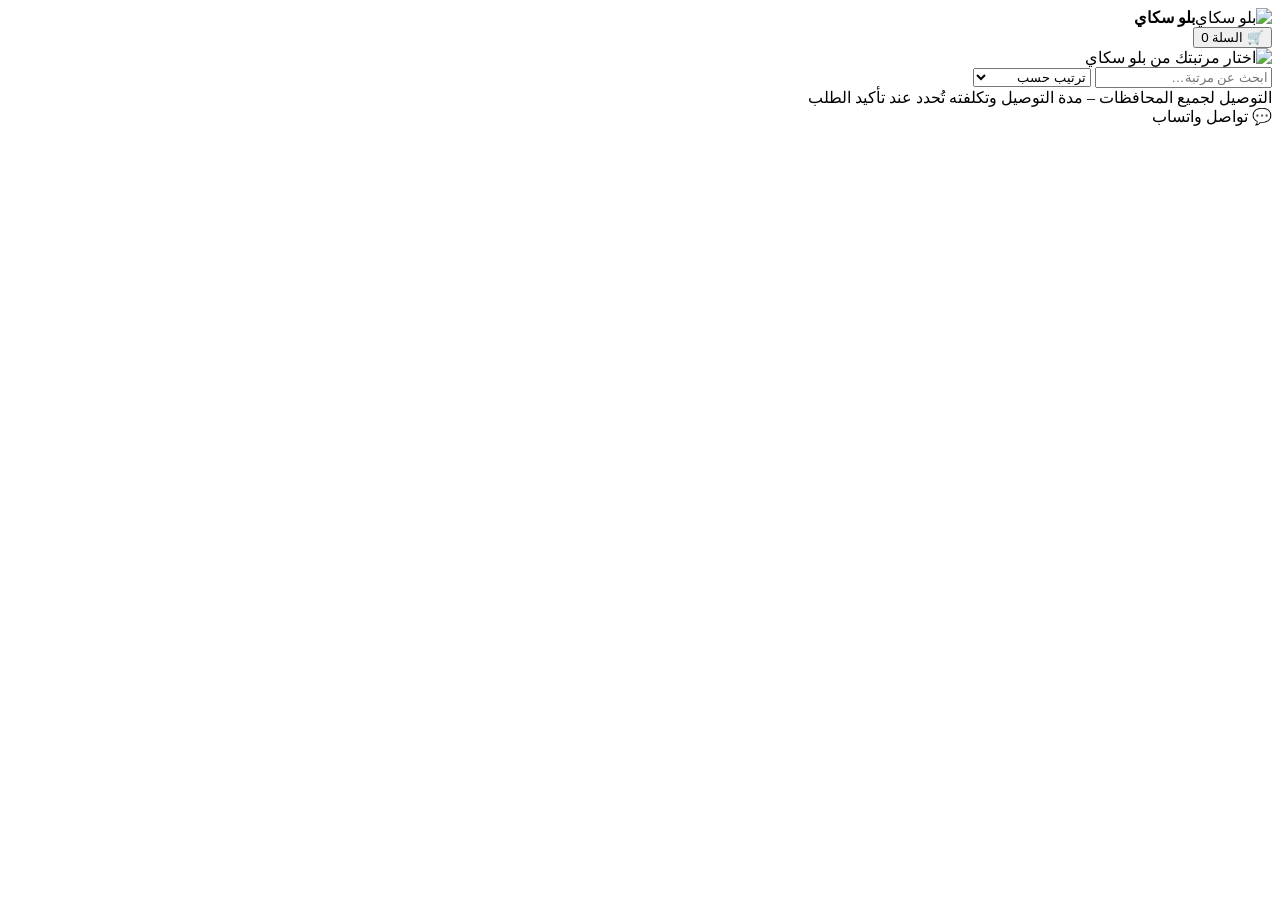
==== index.html @ d9aef5c2 "Add files via upload" ====
<!doctype html>
<html lang="ar" dir="rtl">
<head>
<meta charset="utf-8"><meta name="viewport" content="width=device-width,initial-scale=1,viewport-fit=cover">
<title>بلو سكاي – مراتب العمر الطويل</title>
<meta name="description" content="مراتب بلو سكاي: أجود الخامات وأسعار لا تقبل المنافسة. اختر المرتبة والمقاس واطلبها الآن.">
<meta property="og:title" content="بلو سكاي – مراتب العمر الطويل"><meta property="og:description" content="أجود الخامات وأسعار لا تقبل المنافسة"><meta property="og:image" content="assets/og.png">
<meta name="theme-color" content="#0A2A66"><link rel="manifest" href="manifest.webmanifest">
<link rel="icon" href="assets/icon-192.png"><link rel="apple-touch-icon" href="assets/icon-192.png">
<link rel="preconnect" href="https://fonts.googleapis.com"><link rel="preconnect" href="https://fonts.gstatic.com" crossorigin>
<link href="https://fonts.googleapis.com/css2?family=Tajawal:wght@400;500;700;800&display=swap" rel="stylesheet">
<link rel="stylesheet" href="css/style.css">
</head>
<body>
<header class="top"><div class="brand"><img src="assets/logo.png" alt="بلو سكاي"><b>بلو سكاي</b></div>
<button id="cartBtn" class="cartbtn" aria-label="السلة">🛒 السلة <span id="badge">0</span></button></header>
<img class="cover" src="assets/cover.png" alt="اختار مرتبتك من بلو سكاي">
<section class="tools">
<input id="q" type="search" placeholder="ابحث عن مرتبة…" aria-label="بحث">
<select id="sort" aria-label="ترتيب"><option value="">ترتيب حسب</option><option value="asc">السعر: الأقل أولاً</option><option value="desc">السعر: الأعلى أولاً</option></select>
<div id="chips" class="chips"></div></section>
<main id="grid" class="grid"></main>
<footer class="foot">التوصيل لجميع المحافظات – مدة التوصيل وتكلفته تُحدد عند تأكيد الطلب</footer>
<a class="wa" id="wa" target="_blank" rel="noopener">💬 تواصل واتساب</a>

<div id="ov" class="ov" hidden></div>
<aside id="drawer" class="drawer" hidden aria-label="السلة">
<div class="dh"><b>سلة المشتريات</b><button id="cx" class="x" aria-label="إغلاق">×</button></div>
<div id="dbody" class="db"></div></aside>

<div id="pop" class="pop" hidden><div class="pbox">
<button id="px" class="x" aria-label="إغلاق">×</button><img id="pimg" alt="" hidden>
<div class="pin"><h2 id="pt"></h2><p id="ptx"></p><div id="pcode" class="pcode"></div>
<button id="pgo" class="btn">تسوق الآن</button><small id="ptm"></small></div></div></div>
<script src="js/config.js"></script><script src="js/products.js"></script><script src="js/app.js"></script>
</body></html>
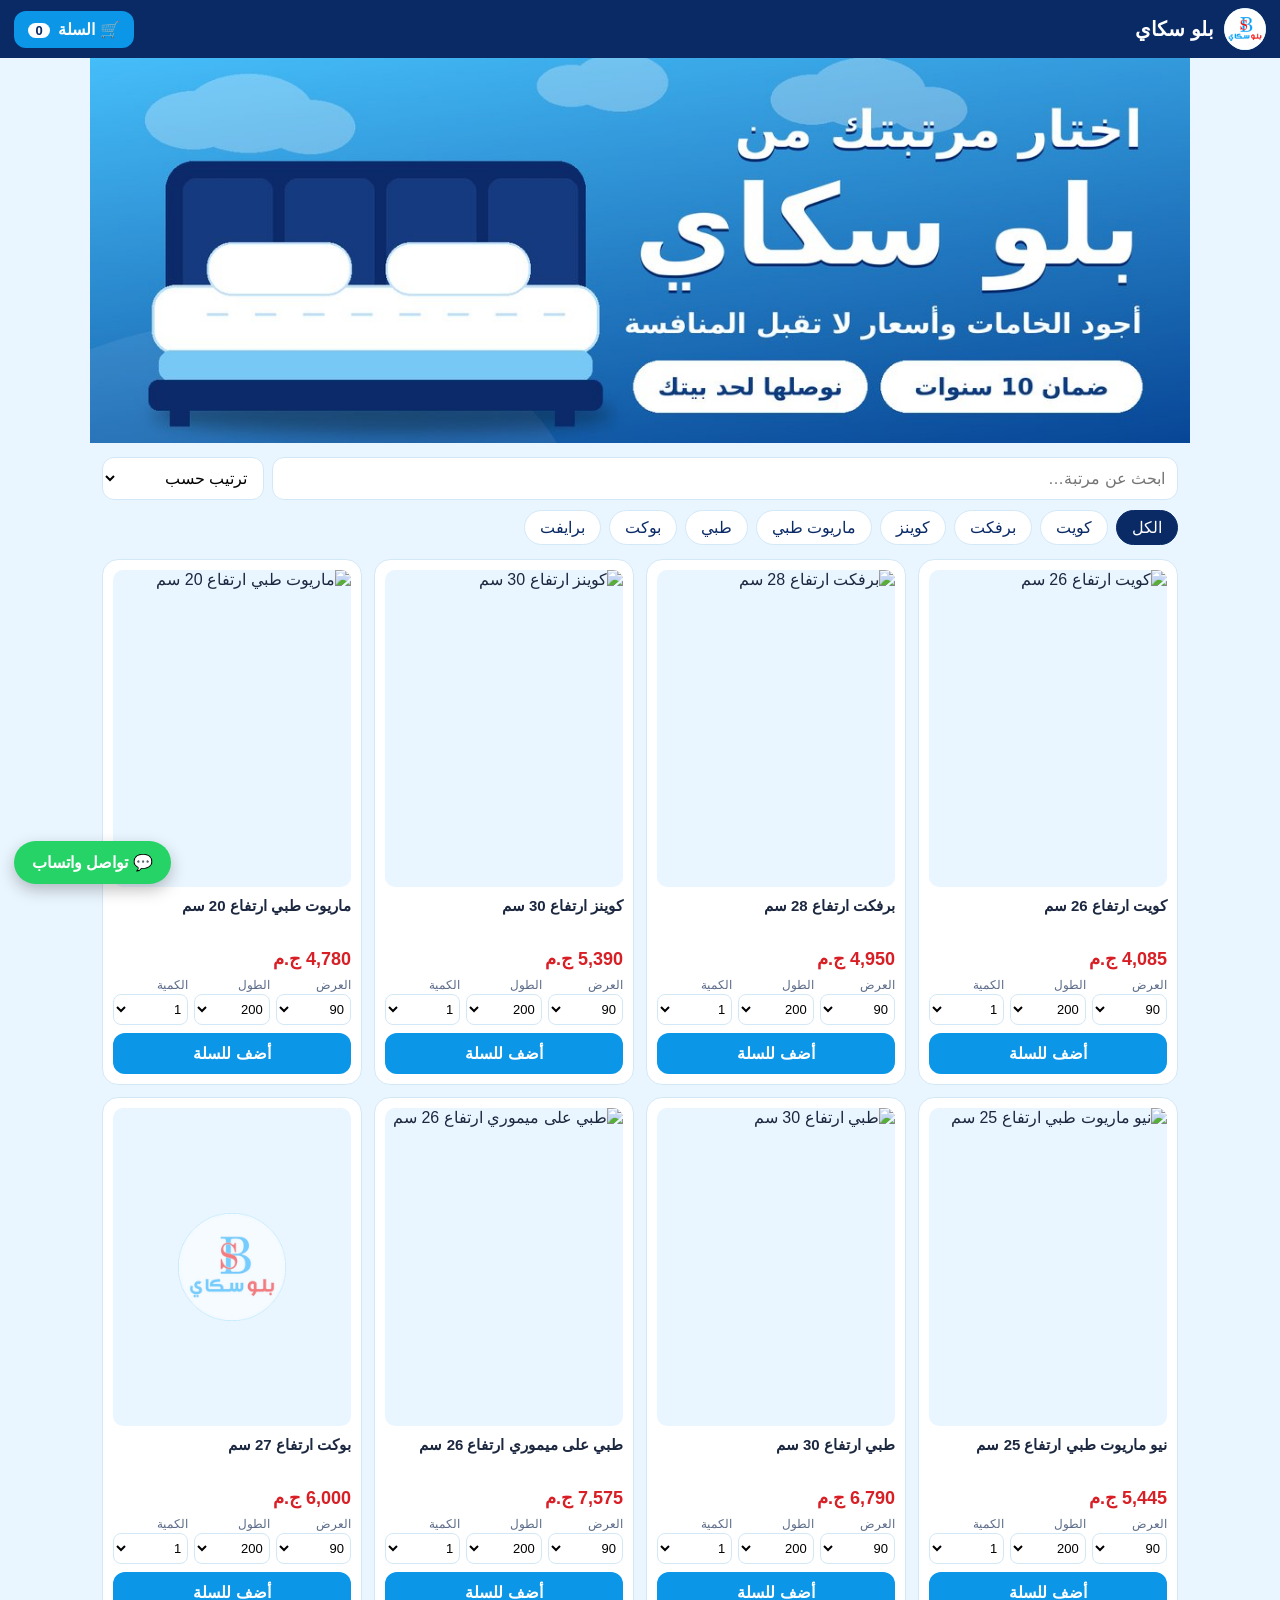
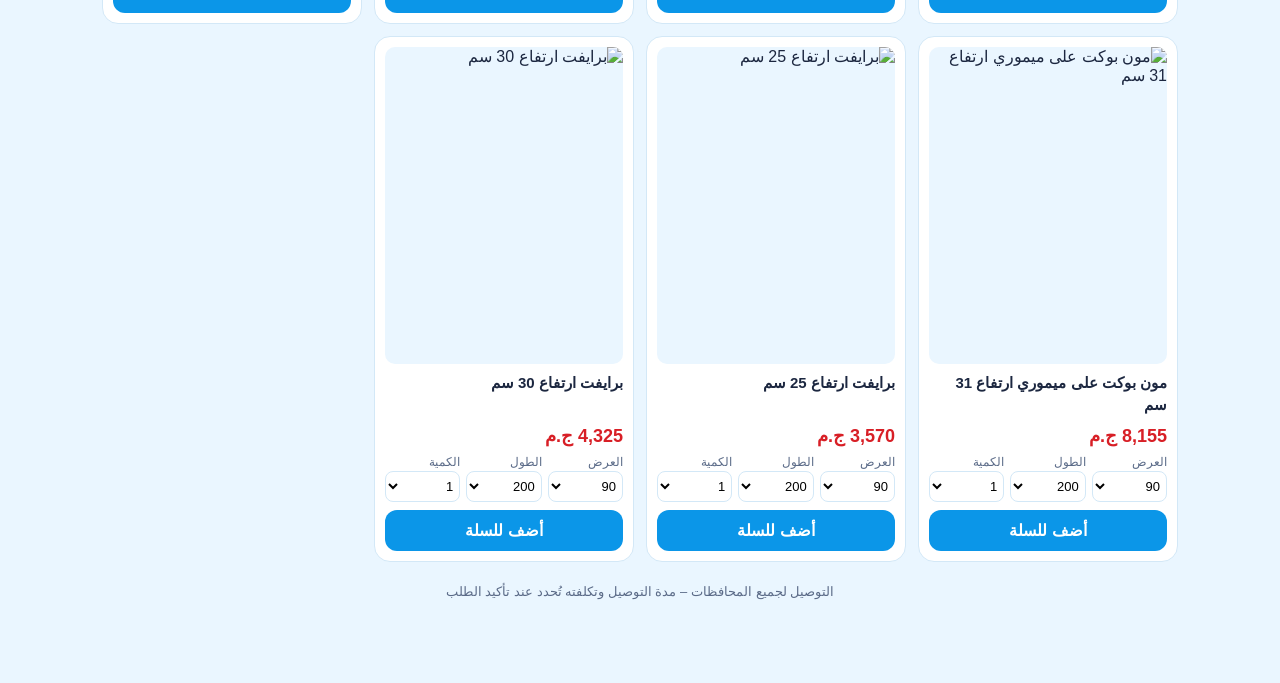
==== commit 915e241c: "Add files via upload" ====
--- a/index.html
+++ b/index.html
@@ -4,17 +4,72 @@
 <meta charset="utf-8"><meta name="viewport" content="width=device-width,initial-scale=1,viewport-fit=cover">
 <title>بلو سكاي – مراتب العمر الطويل</title>
 <meta name="description" content="مراتب بلو سكاي: أجود الخامات وأسعار لا تقبل المنافسة. اختر المرتبة والمقاس واطلبها الآن.">
-<meta property="og:title" content="بلو سكاي – مراتب العمر الطويل"><meta property="og:description" content="أجود الخامات وأسعار لا تقبل المنافسة"><meta property="og:image" content="assets/og.png">
-<meta name="theme-color" content="#0A2A66"><link rel="manifest" href="manifest.webmanifest">
-<link rel="icon" href="assets/icon-192.png"><link rel="apple-touch-icon" href="assets/icon-192.png">
+<meta property="og:title" content="بلو سكاي – مراتب العمر الطويل"><meta property="og:description" content="أجود الخامات وأسعار لا تقبل المنافسة"><meta property="og:image" content="https://blue-sky-nine-lyart.vercel.app/og.png">
+<meta name="theme-color" content="#0A2A66">
+<link rel="icon" href="[data-uri]"><link rel="apple-touch-icon" href="[data-uri]">
 <link rel="preconnect" href="https://fonts.googleapis.com"><link rel="preconnect" href="https://fonts.gstatic.com" crossorigin>
 <link href="https://fonts.googleapis.com/css2?family=Tajawal:wght@400;500;700;800&display=swap" rel="stylesheet">
-<link rel="stylesheet" href="css/style.css">
+<style>
+:root{--navy:#0A2A66;--sky:#0B96E8;--pale:#EAF6FF;--line:#D3E8F7;--red:#D81F26;--ink:#1c2740;--wa:#25D366}
+*{box-sizing:border-box}html{scroll-behavior:smooth}
+body{margin:0;font-family:Tajawal,Arial,sans-serif;background:var(--pale);color:var(--ink);padding-bottom:84px}
+button,input,select,textarea{font:inherit}
+.top{position:sticky;top:0;z-index:20;display:flex;justify-content:space-between;align-items:center;padding:8px 14px;padding-top:calc(8px + env(safe-area-inset-top,0px));background:var(--navy);color:#fff}
+.brand{display:flex;align-items:center;gap:10px;font-size:20px}.brand img{width:42px;height:42px;border-radius:50%;background:#fff}
+.cartbtn{border:0;background:var(--sky);color:#fff;border-radius:12px;padding:9px 14px;font-weight:700;cursor:pointer}
+#badge{display:inline-block;min-width:22px;padding:0 6px;margin-inline-start:4px;border-radius:11px;background:#fff;color:var(--navy);font-size:13px;text-align:center}
+.cover{display:block;width:100%;max-width:1100px;margin:0 auto;height:auto}
+.tools,.grid,.foot{max-width:1100px;margin:0 auto;padding:0 12px}
+.tools{display:grid;grid-template-columns:1fr auto;gap:8px;margin-top:14px}
+.tools input,.tools select{border:1px solid var(--line);border-radius:12px;padding:11px 12px;background:#fff;min-width:0}
+.chips{grid-column:1/-1;display:flex;gap:8px;overflow-x:auto;padding:2px 0 6px}
+.chips button{flex:none;border:1px solid var(--line);background:#fff;border-radius:20px;padding:7px 15px;cursor:pointer;color:var(--navy);font-weight:500}
+.chips button.on{background:var(--navy);border-color:var(--navy);color:#fff}
+.grid{display:grid;grid-template-columns:repeat(2,1fr);gap:12px;margin-top:8px}
+@media(min-width:720px){.grid{grid-template-columns:repeat(3,1fr)}}@media(min-width:1000px){.grid{grid-template-columns:repeat(4,1fr)}}
+.card{display:flex;flex-direction:column;gap:8px;background:#fff;border:1px solid var(--line);border-radius:16px;padding:10px}
+.ph{aspect-ratio:3/4;background:var(--pale);border-radius:10px;display:grid;place-items:center;overflow:hidden}
+.ph img{width:100%;height:100%;object-fit:contain}.ph img.fb{width:45%;height:auto;opacity:.5}
+.card h3{margin:0;font-size:15px;font-weight:700;line-height:1.5;min-height:45px}
+.pr{color:var(--red);font-weight:800;font-size:18px}
+.opts{display:grid;grid-template-columns:1fr 1fr 1fr;gap:6px}
+.opts label{display:flex;flex-direction:column;gap:2px;font-size:12px;color:#5b6b88}
+.opts select{width:100%;padding:6px 2px;border:1px solid var(--line);border-radius:8px;background:#fff;font-size:13px}
+.btn,.add{border:0;border-radius:12px;background:var(--sky);color:#fff;font-weight:700;padding:11px;cursor:pointer}
+.add{margin-top:auto}
+.empty{grid-column:1/-1;text-align:center;padding:30px}
+.foot{text-align:center;color:#5b6b88;font-size:13px;margin-top:22px}
+.wa{position:fixed;left:14px;bottom:calc(16px + env(safe-area-inset-bottom,0px));z-index:30;background:var(--wa);color:#fff;text-decoration:none;font-weight:700;padding:12px 18px;border-radius:30px;box-shadow:0 6px 16px rgba(0,0,0,.25)}
+.ov{position:fixed;inset:0;background:rgba(5,15,40,.55);z-index:40}
+.drawer{position:fixed;z-index:50;top:0;bottom:0;left:0;width:min(440px,100%);background:#fff;display:flex;flex-direction:column}
+.dh{display:flex;justify-content:space-between;align-items:center;padding:14px;background:var(--navy);color:#fff;font-size:18px}
+.x{border:0;background:rgba(0,0,0,.45);color:#fff;width:34px;height:34px;border-radius:50%;font-size:22px;line-height:1;cursor:pointer}
+.db{overflow:auto;padding:14px;flex:1}
+.it{display:flex;justify-content:space-between;gap:8px;padding:10px 0;border-bottom:1px solid var(--line);font-size:14px}
+.it small{display:block;color:#5b6b88}.qty{display:flex;align-items:center;gap:6px;margin-top:6px}
+.qty button{width:28px;height:28px;border:1px solid var(--line);background:#fff;border-radius:8px;cursor:pointer}
+.rm{border:0;background:none;color:var(--red);cursor:pointer}
+.row{display:flex;justify-content:space-between;padding:5px 0}.tot{font-weight:800;font-size:18px;color:var(--navy)}
+.cp{display:flex;gap:6px;margin:12px 0}
+.f label{display:block;margin:10px 0 4px;font-weight:700;font-size:14px}
+.f input,.f textarea,.cp input{width:100%;border:1px solid var(--line);border-radius:10px;padding:10px;background:#fff}
+.f .pay{display:flex;gap:8px;align-items:flex-start;font-weight:400;margin:6px 0}.f .pay input{width:auto;margin-top:5px}
+.err{color:var(--red);font-size:13px;min-height:18px}.ok{text-align:center;padding:20px 6px}.ok h3{color:var(--navy)}
+.pop{position:fixed;inset:0;z-index:60;display:flex;align-items:center;justify-content:center;padding:16px;background:rgba(5,15,40,.6)}
+[hidden]{display:none!important}
+.pbox{position:relative;width:min(360px,100%);background:#fff;border-radius:18px;overflow:hidden;text-align:center}
+.pbox .x{position:absolute;top:8px;left:8px}.pbox img{width:100%;display:block}.pin{padding:22px 18px}
+.pin h2{margin:0 0 6px;color:var(--navy);font-size:28px}.pin p{margin:0 0 14px}
+.pcode{border:2px dashed var(--red);border-radius:12px;padding:8px;margin-bottom:14px;font-size:26px;font-weight:800;color:var(--red)}
+.pin small{display:block;margin-top:10px;color:#7a869c}
+:focus-visible{outline:3px solid var(--sky);outline-offset:2px}
+
+</style>
 </head>
 <body>
-<header class="top"><div class="brand"><img src="assets/logo.png" alt="بلو سكاي"><b>بلو سكاي</b></div>
+<header class="top"><div class="brand"><img src="[data-uri]" alt="بلو سكاي"><b>بلو سكاي</b></div>
 <button id="cartBtn" class="cartbtn" aria-label="السلة">🛒 السلة <span id="badge">0</span></button></header>
-<img class="cover" src="assets/cover.png" alt="اختار مرتبتك من بلو سكاي">
+<img class="cover" src="[data-uri]" alt="اختار مرتبتك من بلو سكاي">
 <section class="tools">
 <input id="q" type="search" placeholder="ابحث عن مرتبة…" aria-label="بحث">
 <select id="sort" aria-label="ترتيب"><option value="">ترتيب حسب</option><option value="asc">السعر: الأقل أولاً</option><option value="desc">السعر: الأعلى أولاً</option></select>
@@ -32,5 +87,320 @@
 <button id="px" class="x" aria-label="إغلاق">×</button><img id="pimg" alt="" hidden>
 <div class="pin"><h2 id="pt"></h2><p id="ptx"></p><div id="pcode" class="pcode"></div>
 <button id="pgo" class="btn">تسوق الآن</button><small id="ptm"></small></div></div></div>
-<script src="js/config.js"></script><script src="js/products.js"></script><script src="js/app.js"></script>
+<script>
+// ===== كل ما تحتاج تعديله موجود هنا =====
+window.CFG={
+  whatsapp:"201092094265",            // رقمك بصيغة دولية بدون + أو صفر
+  coupon:{code:"Ahmed26",percent:15,expires:""},   // expires مثال: "2026-12-31" أو اتركه فارغاً
+  lengths:[190,195,200], defaultLength:200,
+  depositNote:"سنرسل لك رقم التحويل على واتساب عند تأكيد الطلب.",
+  popup:{enabled:true,id:"offer1",title:"🎉 خصم 15%",text:"على جميع المراتب لفترة محدودة",
+         showCode:true,image:"",showAfter:5,duration:20}  // غيّر id لإظهاره من جديد لمن أغلقه
+};
+
+window.PRODUCTS=[
+ {
+  "id": 1,
+  "name": "كويت ارتفاع 26 سم",
+  "family": "كويت",
+  "image": "https://www.jotform.com/uploads/ahmedalihefny/form_files/1000627309_b890af6e90b02a751f041a652cb880c7.jpg",
+  "prices": {
+   "90": 4085,
+   "100": 4535,
+   "110": 4990,
+   "120": 5445,
+   "130": 5895,
+   "140": 6350,
+   "150": 6800,
+   "160": 7260,
+   "170": 7710,
+   "180": 8165,
+   "190": 8615,
+   "200": 9070
+  }
+ },
+ {
+  "id": 2,
+  "name": "برفكت ارتفاع 28 سم",
+  "family": "برفكت",
+  "image": "https://www.jotform.com/uploads/ahmedalihefny/form_files/1000627304_ac297024f93ad4b4bdb6f82aec8beaa7.jpg",
+  "prices": {
+   "90": 4950,
+   "100": 5495,
+   "110": 6045,
+   "120": 6600,
+   "130": 7150,
+   "140": 7700,
+   "150": 8245,
+   "160": 8795,
+   "170": 9345,
+   "180": 9898,
+   "190": 10445,
+   "200": 10990
+  }
+ },
+ {
+  "id": 3,
+  "name": "كوينز ارتفاع 30 سم",
+  "family": "كوينز",
+  "image": "https://www.jotform.com/uploads/ahmedalihefny/form_files/1000627306_95efa4ae9a4225f59a2205c363067e5a.jpg",
+  "prices": {
+   "90": 5390,
+   "100": 5985,
+   "110": 6585,
+   "120": 7185,
+   "130": 7785,
+   "140": 8385,
+   "150": 8980,
+   "160": 9580,
+   "170": 10175,
+   "180": 10775,
+   "190": 11370,
+   "200": 11970
+  }
+ },
+ {
+  "id": 4,
+  "name": "ماريوت طبي ارتفاع 20 سم",
+  "family": "ماريوت طبي",
+  "image": "https://www.jotform.com/uploads/ahmedalihefny/form_files/1000627303_824aff2165544541b20d0236d94e86be.jpg",
+  "prices": {
+   "90": 4780,
+   "100": 5305,
+   "110": 5840,
+   "120": 6365,
+   "130": 6900,
+   "140": 7430,
+   "150": 7960,
+   "160": 8490,
+   "170": 9025,
+   "180": 9550,
+   "190": 10085,
+   "200": 10610
+  }
+ },
+ {
+  "id": 5,
+  "name": "نيو ماريوت طبي ارتفاع 25 سم",
+  "family": "ماريوت طبي",
+  "image": "https://www.jotform.com/uploads/ahmedalihefny/form_files/1000627307_4938f25e13c4077d06566914074b4d18.jpg",
+  "prices": {
+   "90": 5445,
+   "100": 6045,
+   "110": 6650,
+   "120": 7260,
+   "130": 7860,
+   "140": 8465,
+   "150": 9070,
+   "160": 9670,
+   "170": 10280,
+   "180": 10885,
+   "190": 11485,
+   "200": 12090
+  }
+ },
+ {
+  "id": 6,
+  "name": "طبي ارتفاع 30 سم",
+  "family": "طبي",
+  "image": "https://www.jotform.com/uploads/ahmedalihefny/form_files/1000627298_a27f81156c3785c46dd34585688bba02.jpg",
+  "prices": {
+   "90": 6790,
+   "100": 7540,
+   "110": 8295,
+   "120": 9050,
+   "130": 9800,
+   "140": 10555,
+   "150": 11310,
+   "160": 12070,
+   "170": 12820,
+   "180": 13575,
+   "190": 14325,
+   "200": 15080
+  }
+ },
+ {
+  "id": 7,
+  "name": "طبي على ميموري ارتفاع 26 سم",
+  "family": "طبي",
+  "image": "https://www.jotform.com/uploads/ahmedalihefny/form_files/1000627297_ddc21db48f2ea1bb10b051fee76becca.jpg",
+  "prices": {
+   "90": 7575,
+   "100": 8415,
+   "110": 9260,
+   "120": 10100,
+   "130": 10945,
+   "140": 11780,
+   "150": 12620,
+   "160": 13465,
+   "170": 14305,
+   "180": 15150,
+   "190": 15985,
+   "200": 16830
+  }
+ },
+ {
+  "id": 8,
+  "name": "بوكت ارتفاع 27 سم",
+  "family": "بوكت",
+  "image": "",
+  "prices": {
+   "90": 6000,
+   "100": 6665,
+   "110": 7335,
+   "120": 7995,
+   "130": 8665,
+   "140": 9335,
+   "150": 10000,
+   "160": 10665,
+   "170": 11330,
+   "180": 11995,
+   "190": 12665,
+   "200": 13330
+  }
+ },
+ {
+  "id": 9,
+  "name": "مون بوكت على ميموري ارتفاع 31 سم",
+  "family": "بوكت",
+  "image": "https://www.jotform.com/uploads/ahmedalihefny/form_files/1000627308_634c0d113fae6c3a7d12253045316388.jpg",
+  "prices": {
+   "90": 8155,
+   "100": 9060,
+   "110": 9970,
+   "120": 10875,
+   "130": 11780,
+   "140": 12685,
+   "150": 13595,
+   "160": 14495,
+   "170": 15405,
+   "180": 16310,
+   "190": 17215,
+   "200": 18120
+  }
+ },
+ {
+  "id": 10,
+  "name": "برايفت ارتفاع 25 سم",
+  "family": "برايفت",
+  "image": "https://www.jotform.com/uploads/ahmedalihefny/form_files/1000627294_fbdf9b81fcad4938bf95068ede800533.jpg",
+  "prices": {
+   "90": 3570,
+   "100": 3965,
+   "110": 4360,
+   "120": 4760,
+   "130": 5155,
+   "140": 5550,
+   "150": 5950,
+   "160": 6345,
+   "170": 6735,
+   "180": 7135,
+   "190": 7530,
+   "200": 7925
+  }
+ },
+ {
+  "id": 11,
+  "name": "برايفت ارتفاع 30 سم",
+  "family": "برايفت",
+  "image": "https://www.jotform.com/uploads/ahmedalihefny/form_files/1000627299_c767a2b7d39b435cade47f90d4dff255.jpg",
+  "prices": {
+   "90": 4325,
+   "100": 4800,
+   "110": 5280,
+   "120": 5765,
+   "130": 6240,
+   "140": 6720,
+   "150": 7205,
+   "160": 7680,
+   "170": 8160,
+   "180": 8640,
+   "190": 9120,
+   "200": 9600
+  }
+ }
+];
+
+(function(){
+var C=window.CFG,P=window.PRODUCTS,$=function(s){return document.querySelector(s)};
+var fmt=function(n){return Math.round(n).toLocaleString("en-US")+" ج.م"};
+var esc=function(s){return String(s).replace(/[&<>"']/g,function(c){return{"&":"&amp;","<":"&lt;",">":"&gt;",'"':"&quot;","'":"&#39;"}[c]})};
+var cart=[];try{cart=JSON.parse(localStorage.getItem("bs_cart")||"[]")}catch(e){}
+var pct=0,q="",cat="",sort="";
+function save(){try{localStorage.setItem("bs_cart",JSON.stringify(cart))}catch(e){}}
+function prod(id){return P.filter(function(p){return p.id===id})[0]}
+cart=cart.filter(function(i){return prod(i.id)&&prod(i.id).prices[i.w]});
+function opts(arr,sel){return arr.map(function(v){return'<option'+(v==sel?" selected":"")+'>'+v+'</option>'}).join("")}
+$("#wa").href="https://wa.me/"+C.whatsapp+"?text="+encodeURIComponent("مرحباً بلو سكاي، أريد الاستفسار عن مرتبة");
+var cats=P.map(function(p){return p.family}).filter(function(v,i,a){return a.indexOf(v)===i});
+function chips(){$("#chips").innerHTML=["الكل"].concat(cats).map(function(c){var on=(c==="الكل"&&!cat)||c===cat;return'<button class="'+(on?"on":"")+'" data-c="'+esc(c)+'">'+esc(c)+'</button>'}).join("")}
+function card(p){var ws=Object.keys(p.prices).map(Number);
+ var img=p.image?'<img loading="lazy" src="'+esc(p.image)+'" alt="'+esc(p.name)+'">':'<img class="fb" src="[data-uri]" alt="">';
+ return'<article class="card" data-id="'+p.id+'"><div class="ph">'+img+'</div><h3>'+esc(p.name)+'</h3><div class="pr">'+fmt(p.prices[ws[0]])+'</div>'+
+ '<div class="opts"><label>العرض<select class="w">'+opts(ws,ws[0])+'</select></label><label>الطول<select class="l">'+opts(C.lengths,C.defaultLength)+'</select></label>'+
+ '<label>الكمية<select class="n">'+opts([1,2,3,4,5,6,7,8,9,10],1)+'</select></label></div><button class="add">أضف للسلة</button></article>'}
+function render(){var l=P.filter(function(p){return(!cat||p.family===cat)&&p.name.indexOf(q.trim())>-1});
+ var b=function(p){return p.prices[90]};
+ if(sort==="asc")l.sort(function(x,y){return b(x)-b(y)});if(sort==="desc")l.sort(function(x,y){return b(y)-b(x)});
+ $("#grid").innerHTML=l.map(card).join("")||'<p class="empty">لا توجد نتائج. جرّب كلمة أخرى أو اختر "الكل".</p>'}
+$("#q").oninput=function(){q=this.value;render()};$("#sort").onchange=function(){sort=this.value;render()};
+$("#chips").onclick=function(e){var c=e.target.getAttribute("data-c");if(!c)return;cat=c==="الكل"?"":c;chips();render()};
+$("#grid").onchange=function(e){if(!e.target.classList.contains("w"))return;var c=e.target.closest(".card");c.querySelector(".pr").textContent=fmt(prod(+c.dataset.id).prices[e.target.value])};
+$("#grid").onclick=function(e){if(!e.target.classList.contains("add"))return;var c=e.target.closest(".card"),id=+c.dataset.id,w=+c.querySelector(".w").value,l=+c.querySelector(".l").value,n=+c.querySelector(".n").value;
+ var f=cart.filter(function(i){return i.id===id&&i.w===w&&i.l===l})[0];if(f)f.n=Math.min(f.n+n,50);else cart.push({id:id,w:w,l:l,n:n});
+ save();count();e.target.textContent="✓ تمت الإضافة";setTimeout(function(){e.target.textContent="أضف للسلة"},1200)};
+function count(){$("#badge").textContent=cart.reduce(function(s,i){return s+i.n},0)}
+function sub(){return cart.reduce(function(s,i){return s+prod(i.id).prices[i.w]*i.n},0)}
+function open(){$("#ov").hidden=false;$("#drawer").hidden=false;drawer()}
+function close(){$("#ov").hidden=true;$("#drawer").hidden=true}
+$("#cartBtn").onclick=open;$("#cx").onclick=close;$("#ov").onclick=close;
+function drawer(msg){var b=$("#dbody");
+ if(!cart.length){b.innerHTML='<p class="empty">السلة فارغة. اختر مرتبة وأضفها للسلة.</p>';return}
+ var d=sub()*pct/100;
+ b.innerHTML=cart.map(function(i,k){var p=prod(i.id);return'<div class="it"><div><b>'+esc(p.name)+'</b><small>العرض '+i.w+' × الطول '+i.l+' سم</small><div class="qty"><button data-m="'+k+'">−</button><span>'+i.n+'</span><button data-p="'+k+'">+</button></div></div><div><b>'+fmt(p.prices[i.w]*i.n)+'</b><br><button class="rm" data-r="'+k+'">حذف</button></div></div>'}).join("")+
+ '<div class="cp"><input id="cin" placeholder="كود الخصم"><button class="btn" id="cap" type="button">تطبيق</button></div><div class="err" id="cerr"></div>'+
+ '<div class="row"><span>المجموع</span><span>'+fmt(sub())+'</span></div>'+(pct?'<div class="row"><span>خصم '+pct+'%</span><span>− '+fmt(d)+'</span></div>':'')+
+ '<div class="row tot"><span>الإجمالي</span><span>'+fmt(sub()-d)+'</span></div>'+
+ '<form id="f" class="f" novalidate><label>الاسم الكامل</label><input id="fn" autocomplete="name" placeholder="اكتب اسمك بالكامل">'+
+ '<label>رقم الهاتف</label><input id="fp" type="tel" inputmode="numeric" autocomplete="tel" placeholder="مثال: 01012345678">'+
+ '<label>العنوان بالتفصيل</label><textarea id="fa" rows="3" placeholder="الشارع ورقم العمارة والدور والشقة والمركز أو المدينة والمحافظة وعلامة مميزة"></textarea>'+
+ '<label>طريقة الدفع</label><label class="pay"><input type="radio" name="pm" value="الدفع عند الاستلام" checked>الدفع عند الاستلام</label>'+
+ '<label class="pay"><input type="radio" name="pm" value="عربون InstaPay أو فودافون كاش والباقي عند الاستلام">عربون عبر InstaPay أو فودافون كاش والباقي عند الاستلام</label><small id="dn"></small>'+
+ '<label>ملاحظات (اختياري)</label><textarea id="fo" rows="2" placeholder="موعد مناسب للتوصيل…"></textarea>'+
+ '<div class="err" id="ferr"></div><button class="btn" style="width:100%" type="submit">تأكيد الطلب عبر واتساب</button></form>';
+ if(msg)$("#cerr").textContent=msg}
+$("#dbody").onclick=function(e){var t=e.target,m=t.dataset;
+ if(m.m!==undefined){var i=cart[+m.m];i.n--;if(i.n<1)cart.splice(+m.m,1)}else if(m.p!==undefined){cart[+m.p].n=Math.min(cart[+m.p].n+1,50)}else if(m.r!==undefined){cart.splice(+m.r,1)}
+ else if(t.id==="cap"){coupon();return}else return;save();count();drawer()};
+function coupon(){var v=$("#cin").value.trim().toLowerCase(),k=C.coupon;
+ if(!v)return;if(v!==k.code.toLowerCase()){pct=0;drawer("الكود غير صحيح. تأكد من كتابته كما وصلك.");return}
+ if(k.expires&&new Date()>new Date(k.expires+"T23:59:59")){pct=0;drawer("انتهى هذا العرض.");return}
+ pct=k.percent;drawer()}
+$("#dbody").onchange=function(e){if(e.target.name==="pm")$("#dn").textContent=e.target.value.indexOf("عربون")===0?C.depositNote:""};
+$("#dbody").onsubmit=function(e){e.preventDefault();
+ var ar="٠١٢٣٤٥٦٧٨٩",ph=$("#fp").value.replace(/[٠-٩]/g,function(d){return ar.indexOf(d)}).replace(/\s|-/g,""),nm=$("#fn").value.trim(),ad=$("#fa").value.trim(),er=$("#ferr");
+ if(nm.length<3){er.textContent="اكتب اسمك بالكامل.";return}
+ if(!/^01[0125]\d{8}$/.test(ph)){er.textContent="اكتب رقم هاتف مصري صحيح من 11 رقماً.";return}
+ if(ad.length<10){er.textContent="اكتب العنوان بالتفصيل: الشارع والمدينة والمحافظة.";return}
+ var d=new Date(),z=function(n){return("0"+n).slice(-2)},no="BS-"+z(d.getMonth()+1)+z(d.getDate())+"-"+z(d.getHours())+z(d.getMinutes())+Math.floor(Math.random()*90+10),
+ dis=sub()*pct/100,pm=document.querySelector("input[name=pm]:checked").value,
+ t="طلب جديد "+no+"\n\n"+cart.map(function(i){var p=prod(i.id);return"• "+p.name+" – عرض "+i.w+" × طول "+i.l+" – عدد "+i.n+" – "+fmt(p.prices[i.w]*i.n)}).join("\n")+
+ "\n\nالمجموع: "+fmt(sub())+(pct?"\nخصم "+pct+"% ("+C.coupon.code+"): − "+fmt(dis):"")+"\nالإجمالي: "+fmt(sub()-dis)+
+ "\n\nالاسم: "+nm+"\nالهاتف: "+ph+"\nالعنوان: "+ad+"\nالدفع: "+pm+($("#fo").value.trim()?"\nملاحظات: "+$("#fo").value.trim():""),
+ u="https://wa.me/"+C.whatsapp+"?text="+encodeURIComponent(t);
+ cart=[];save();count();pct=0;
+ $("#dbody").innerHTML='<div class="ok"><h3>✅ تم تجهيز طلبك</h3><p>رقم طلبك: <b>'+no+'</b><br>اضغط الزر لإرسال الطلب على واتساب وتأكيده. احتفظ بالرقم للمتابعة.</p><a class="btn" style="display:block;text-decoration:none" target="_blank" rel="noopener" href="'+u+'">إرسال الطلب على واتساب</a></div>';
+ window.open(u,"_blank")};
+(function(){var a=C.popup;if(!a||!a.enabled)return;try{if(sessionStorage.getItem("bsAd_"+a.id))return}catch(e){}
+ $("#pt").textContent=a.title;$("#ptx").textContent=a.text;
+ if(a.showCode&&C.coupon.code)$("#pcode").textContent=C.coupon.code;else $("#pcode").hidden=true;
+ if(a.image){$("#pimg").src=a.image;$("#pimg").hidden=false}
+ var tm;function hide(){$("#pop").hidden=true;clearInterval(tm);try{sessionStorage.setItem("bsAd_"+a.id,"1")}catch(e){}}
+ setTimeout(function(){$("#pop").hidden=false;var l=a.duration;$("#ptm").textContent="يُغلق تلقائياً خلال "+l+" ثانية";
+  tm=setInterval(function(){l--;if(l<=0){hide();return}$("#ptm").textContent="يُغلق تلقائياً خلال "+l+" ثانية"},1000)},a.showAfter*1000);
+ $("#px").onclick=hide;$("#pgo").onclick=hide;$("#pop").onclick=function(e){if(e.target===this)hide()}})();
+chips();render();count();
+})();
+
+</script>
 </body></html>
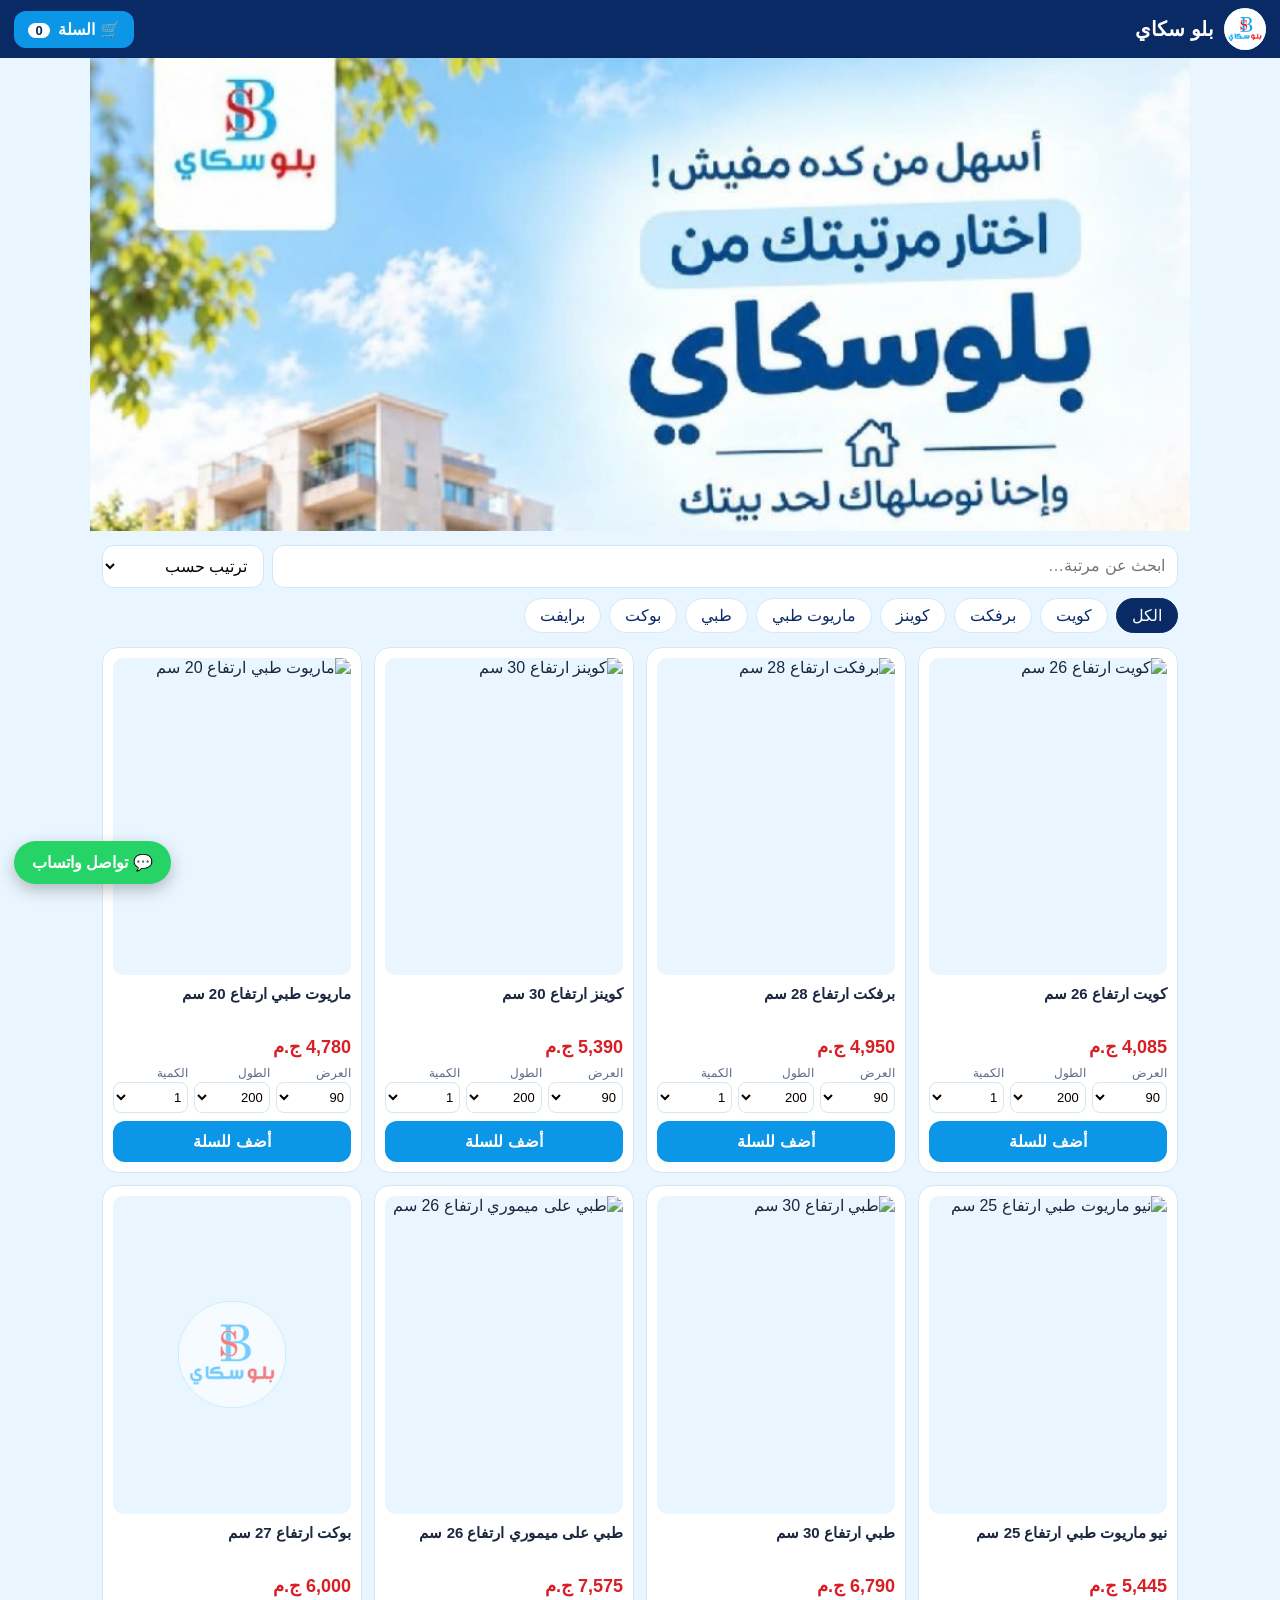
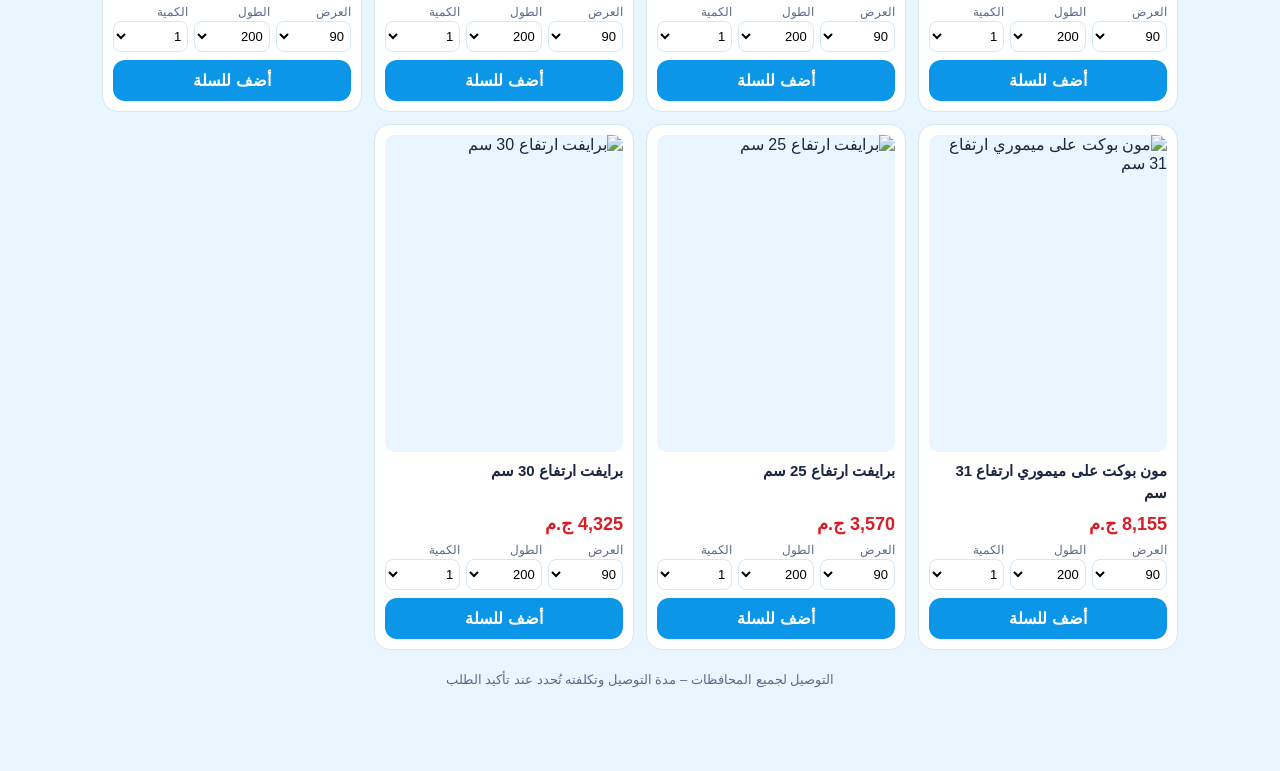
==== commit 84915591: "Add files via upload" ====
--- a/index.html
+++ b/index.html
@@ -5,7 +5,7 @@
 <title>بلو سكاي – مراتب العمر الطويل</title>
 <meta name="description" content="مراتب بلو سكاي: أجود الخامات وأسعار لا تقبل المنافسة. اختر المرتبة والمقاس واطلبها الآن.">
 <meta property="og:title" content="بلو سكاي – مراتب العمر الطويل"><meta property="og:description" content="أجود الخامات وأسعار لا تقبل المنافسة"><meta property="og:image" content="https://blue-sky-nine-lyart.vercel.app/og.png">
-<meta name="theme-color" content="#0A2A66">
+<meta name="theme-color" content="#0A2A66"><link rel="manifest" href="manifest.webmanifest">
 <link rel="icon" href="[data-uri]"><link rel="apple-touch-icon" href="[data-uri]">
 <link rel="preconnect" href="https://fonts.googleapis.com"><link rel="preconnect" href="https://fonts.gstatic.com" crossorigin>
 <link href="https://fonts.googleapis.com/css2?family=Tajawal:wght@400;500;700;800&display=swap" rel="stylesheet">
@@ -57,19 +57,23 @@
 .err{color:var(--red);font-size:13px;min-height:18px}.ok{text-align:center;padding:20px 6px}.ok h3{color:var(--navy)}
 .pop{position:fixed;inset:0;z-index:60;display:flex;align-items:center;justify-content:center;padding:16px;background:rgba(5,15,40,.6)}
 [hidden]{display:none!important}
-.pbox{position:relative;width:min(360px,100%);background:#fff;border-radius:18px;overflow:hidden;text-align:center}
+.pbox{max-height:92vh;overflow:auto;position:relative;width:min(360px,100%);background:#fff;border-radius:18px;overflow:hidden;text-align:center}
 .pbox .x{position:absolute;top:8px;left:8px}.pbox img{width:100%;display:block}.pin{padding:22px 18px}
 .pin h2{margin:0 0 6px;color:var(--navy);font-size:28px}.pin p{margin:0 0 14px}
 .pcode{border:2px dashed var(--red);border-radius:12px;padding:8px;margin-bottom:14px;font-size:26px;font-weight:800;color:var(--red)}
 .pin small{display:block;margin-top:10px;color:#7a869c}
 :focus-visible{outline:3px solid var(--sky);outline-offset:2px}
+.instbar{display:flex;align-items:center;gap:10px;padding:8px 14px;background:#fff;border-bottom:1px solid var(--line);font-size:14px;font-weight:700;color:var(--navy)}
+.instbar span{flex:1}.instbar button{border:0;border-radius:10px;padding:8px 16px;background:var(--sky);color:#fff;font-weight:700;cursor:pointer}
+.instbar #instx{background:none;color:#7a869c;font-size:22px;padding:0 6px}
 
 </style>
 </head>
 <body>
 <header class="top"><div class="brand"><img src="[data-uri]" alt="بلو سكاي"><b>بلو سكاي</b></div>
 <button id="cartBtn" class="cartbtn" aria-label="السلة">🛒 السلة <span id="badge">0</span></button></header>
-<img class="cover" src="[data-uri]" alt="اختار مرتبتك من بلو سكاي">
+<div id="instbar" class="instbar" hidden><span>📲 ثبّت متجر بلو سكاي على جهازك</span><button id="inst" type="button">تثبيت</button><button id="instx" type="button" aria-label="إغلاق">×</button></div>
+<img class="cover" src="[data-uri]" width="856" height="368" alt="اختار مرتبتك من بلو سكاي">
 <section class="tools">
 <input id="q" type="search" placeholder="ابحث عن مرتبة…" aria-label="بحث">
 <select id="sort" aria-label="ترتيب"><option value="">ترتيب حسب</option><option value="asc">السعر: الأقل أولاً</option><option value="desc">السعر: الأعلى أولاً</option></select>
@@ -95,7 +99,7 @@
   lengths:[190,195,200], defaultLength:200,
   depositNote:"سنرسل لك رقم التحويل على واتساب عند تأكيد الطلب.",
   popup:{enabled:true,id:"offer1",title:"🎉 خصم 15%",text:"على جميع المراتب لفترة محدودة",
-         showCode:true,image:"",showAfter:5,duration:20}  // غيّر id لإظهاره من جديد لمن أغلقه
+         showCode:true,image:"[data-uri]